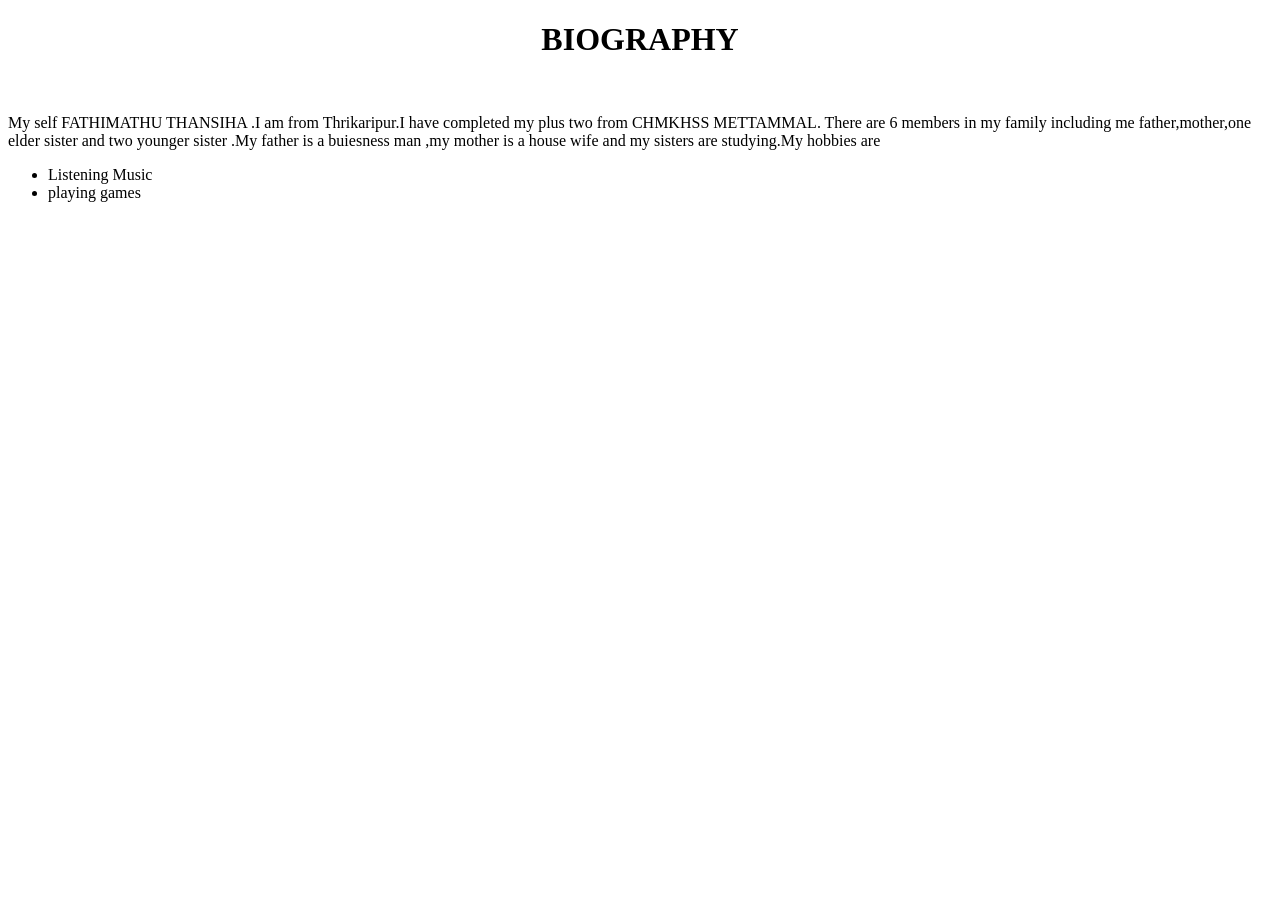
==== biography.html @ 7484fa46 "first commit" ====
<!DOCTYPE html>
<html lang="en">
<head>
    <meta charset="UTF-8">
    <meta name="viewport" content="width=device-width, initial-scale=1.0">
    <title>Document</title>
    <link rel="stylesheet" href="biography.css">
</head>
<body>
  <h1 align="center"> BIOGRAPHY</h1>
  <img src="https://encrypted-tbn0.gstatic.com/images?q=tbn:ANd9GcQdsiwC0EOw_VsdUfbM6hIVrOqtUMUaULBFyKvRsOsbhQ&s=10
  " alt="">
  <P>My self FATHIMATHU THANSIHA .I am from Thrikaripur.I have completed my plus two from CHMKHSS METTAMMAL. There are 6 members in my family including me father,mother,one elder sister and two younger sister .My father is a buiesness man ,my mother is a house wife and my sisters are studying.My hobbies are 
     </P>
     <ul>
        <li>Listening Music</li>
        <li>playing games</li> 
     </ul>
</body>
</html>
---- biography.css ----
body{
    background-color: white}
    header{
        color: white;
        background-color: blue;
    }
img{
    align-self: auto;
}
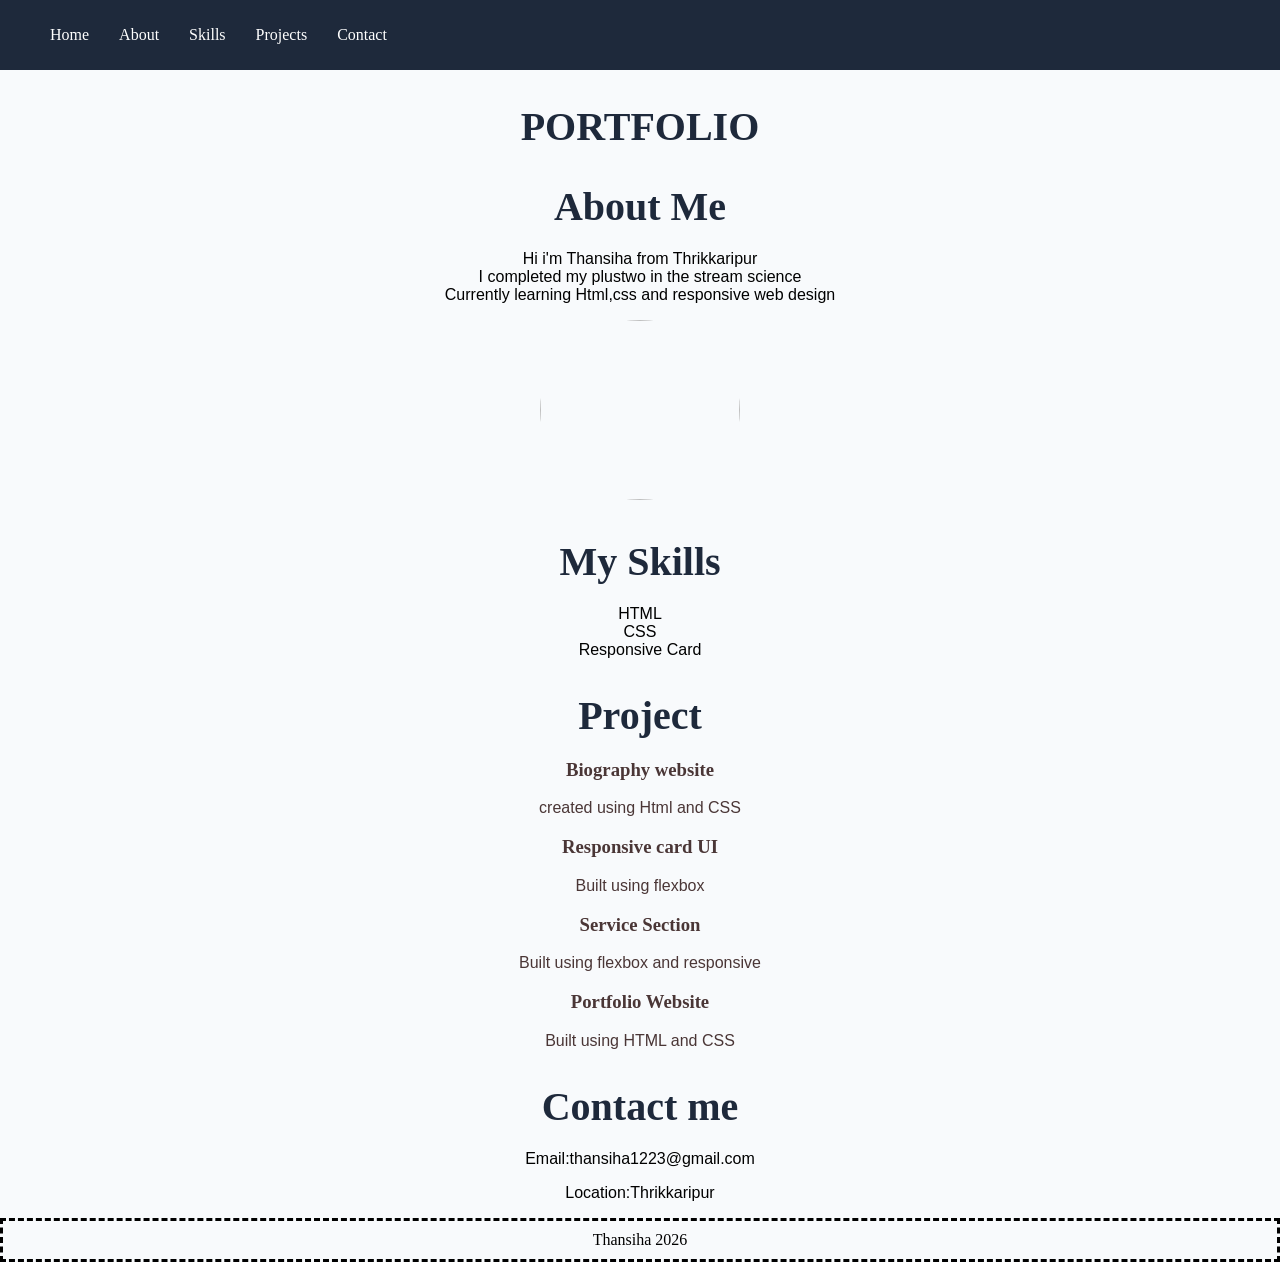
==== commit da5de97c: "updated background image" ====
--- a/biography.html
+++ b/biography.html
@@ -1,20 +1,92 @@
 <!DOCTYPE html>
 <html lang="en">
 <head>
+   
+   <style>
+     .project {
+      background-image: url(https://st2.depositphotos.com/7595566/45556/i/1600/depositphotos_455569506-stock-photo-working-home-concept-girl-working.jpg);
+      background-repeat: no-repeat;
+      background-position: center;
+      background-attachment: fixed;
+      background-size: cover;
+   
+
+     
+     }
+        
+      
+   </style>
+ 
     <meta charset="UTF-8">
     <meta name="viewport" content="width=device-width, initial-scale=1.0">
     <title>Document</title>
     <link rel="stylesheet" href="biography.css">
 </head>
 <body>
-  <h1 align="center"> BIOGRAPHY</h1>
-  <img src="https://encrypted-tbn0.gstatic.com/images?q=tbn:ANd9GcQdsiwC0EOw_VsdUfbM6hIVrOqtUMUaULBFyKvRsOsbhQ&s=10
-  " alt="">
-  <P>My self FATHIMATHU THANSIHA .I am from Thrikaripur.I have completed my plus two from CHMKHSS METTAMMAL. There are 6 members in my family including me father,mother,one elder sister and two younger sister .My father is a buiesness man ,my mother is a house wife and my sisters are studying.My hobbies are 
-     </P>
-     <ul>
-        <li>Listening Music</li>
-        <li>playing games</li> 
-     </ul>
+  <header class="nav">
+  
+   
+      <ul>
+  <li> <a href="#Home">Home</a></li>
+  <li><a href="#About">About</a></li>
+  <li><a href="#Skills">Skills</a></li>
+  <li><a href="#Project">Projects</a></li>
+  <li><a href="#Contact">Contact</a></li>
+
+      </ul>
+      
+
+   </header>
+    <h2>PORTFOLIO</h2>
+ 
+  <h2>About Me</h2>
+  <p>Hi i'm Thansiha from Thrikkaripur<br>I completed my plustwo in the stream science <br>Currently learning Html,css and responsive web design <br></p>
+    <img src="https://i.pinimg.com/736x/fa/fd/85/fafd85e7b008d6ac31e606646ec0817f.jpg" alt="" width="200px" height="180px">
+      
+    <section class="skills">
+      <h2>My Skills</h2>
+    
+      <p>HTML <br>CSS <br> Responsive Card</p>
+       </section>
+
+      <section class="project">
+         <h2>Project</h2>
+       <div>
+         
+         <h3>Biography website </h3>
+         <p>created using Html and CSS</p>
+       </div>
+
+       <div>
+         <h3>Responsive card UI</h3>
+         <p>Built using flexbox</p>
+       </div>
+       <div>
+         <h3>Service Section</h3>
+         <p>Built using flexbox and responsive </p>
+       </div>
+
+       <div>
+         <h3>Portfolio Website</h3>
+         <p>Built using HTML and CSS</p>
+       </div>
+
+       
+      </section>
+      
+
+      <section class="contact">
+         <h2>Contact me</h2>
+
+         <p>Email:thansiha1223@gmail.com</p>
+         <p>Location:Thrikkaripur</p>
+
+      </section>
+         
+
+      <footer>
+         Thansiha 2026
+      </footer>
+   
 </body>
 </html>
--- a/biography.css
+++ b/biography.css
@@ -1,9 +1,85 @@
- body{
-    background-color: white}
-    header{
-        color: white;
-        background-color: blue;
-    }
-img{
-    align-self: auto;
+/* .nav {
+    justify-content: center;
+    overflow: hidden;
+    background-color: #1e293b;
+    position: sticky;
+    top: 0;
+
+    align-items: center;
+    padding: 10px;
+    display: flex; */
+  body {
+    margin: 0;
+    background-color: #f8fafc;
+    text-align: center;
 }
+.nav {
+    display: flex;
+   
+
+    justify-content:space-between;
+    align-items: center;
+    background-color: #1e293b;
+    position: sticky;
+    top: 0;
+    padding: 10px;
+   
+}
+li {
+    list-style-type: none;
+}
+
+
+a {
+    text-decoration: none;
+
+}
+ul {
+    display: flex;
+    gap: 30px;
+}
+ul li a {
+     color: white;
+   
+}
+ul li a:hover {
+    background-color: #2563eb;
+    color: black;
+ }
+
+
+img {
+    border-radius: 50%;
+}
+
+
+h2 {
+    text-align: center;
+    font-size: 40px;
+    color: #1e293b;
+    margin-bottom: 20px;
+}
+
+p {
+    font-family: Arial, Helvetica, sans-serif;
+}
+
+body {
+  
+    text-align: center;
+  
+}
+
+.project {
+    color: rgb(74, 54, 54);
+}
+
+footer {
+    text-align: center;
+    padding: 10px;
+    border: dashed;
+} 
+
+body {
+    background-color: #f8fafc;
+}
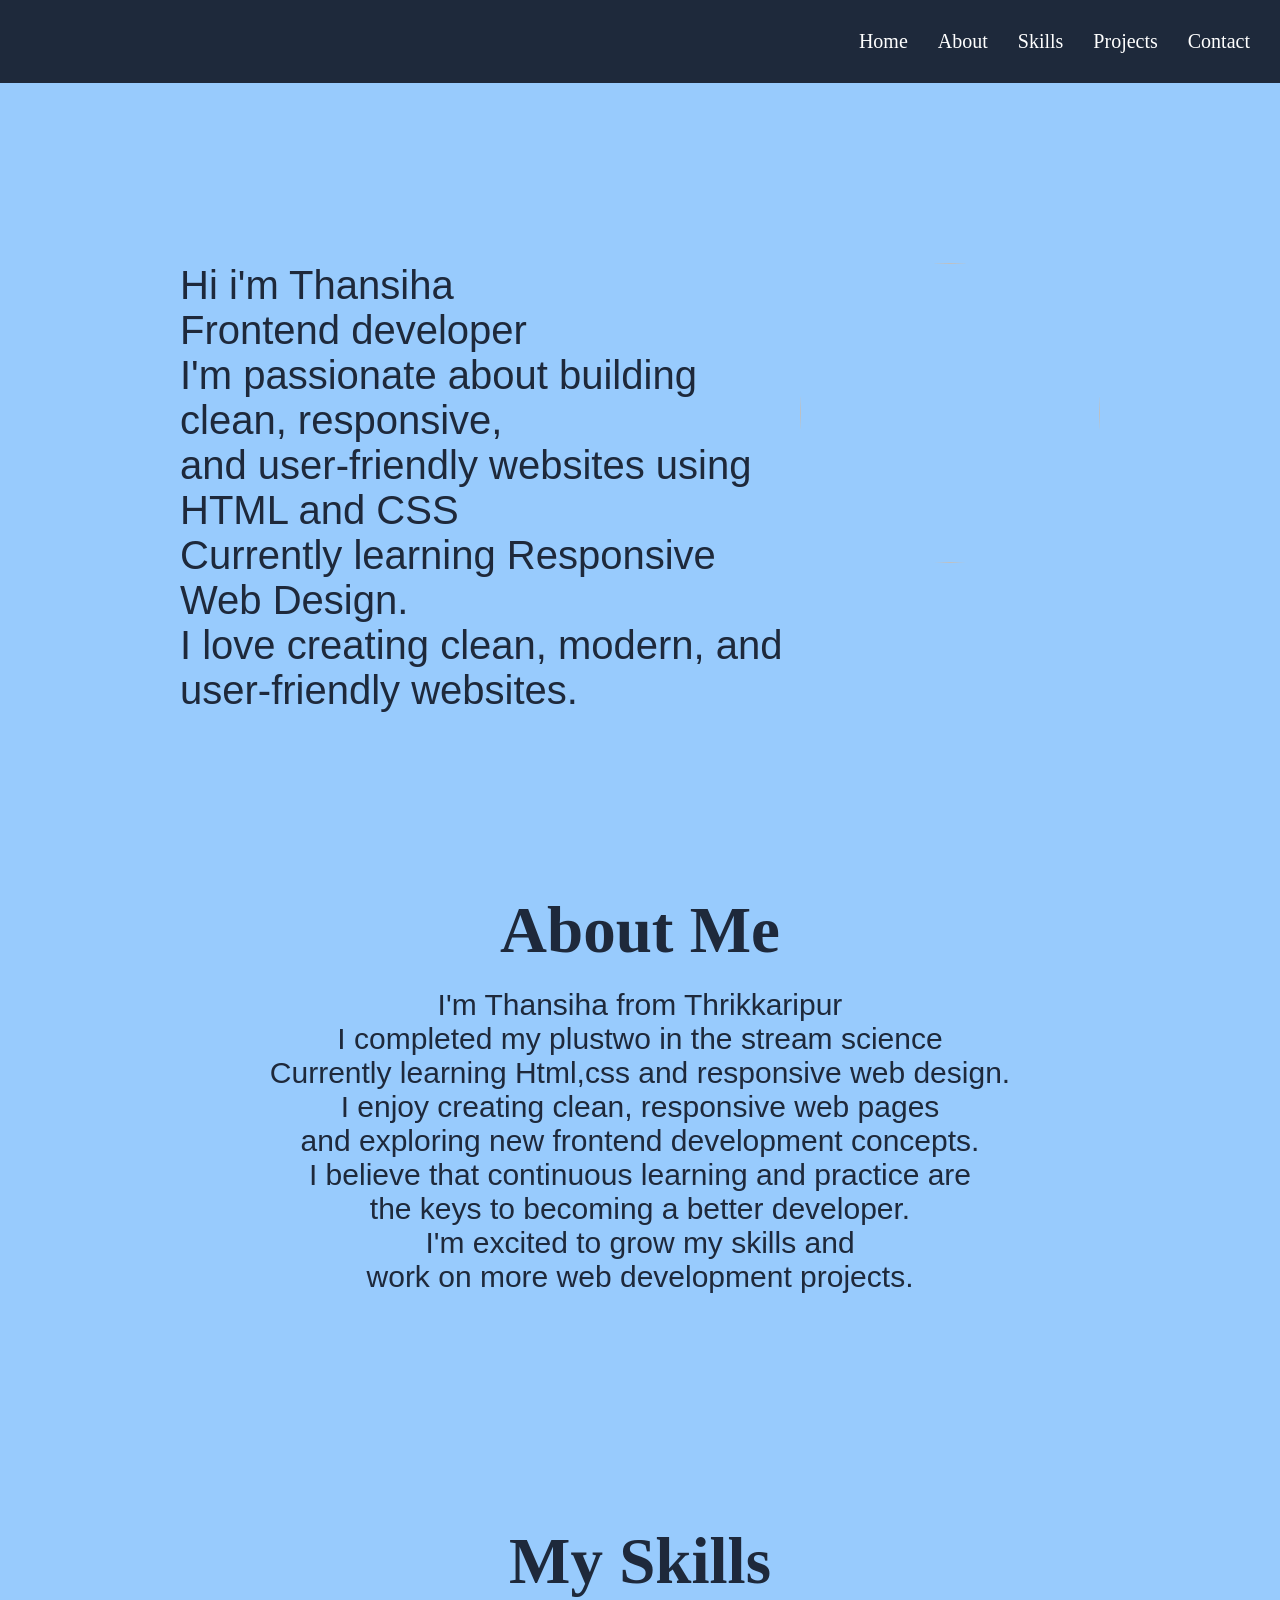
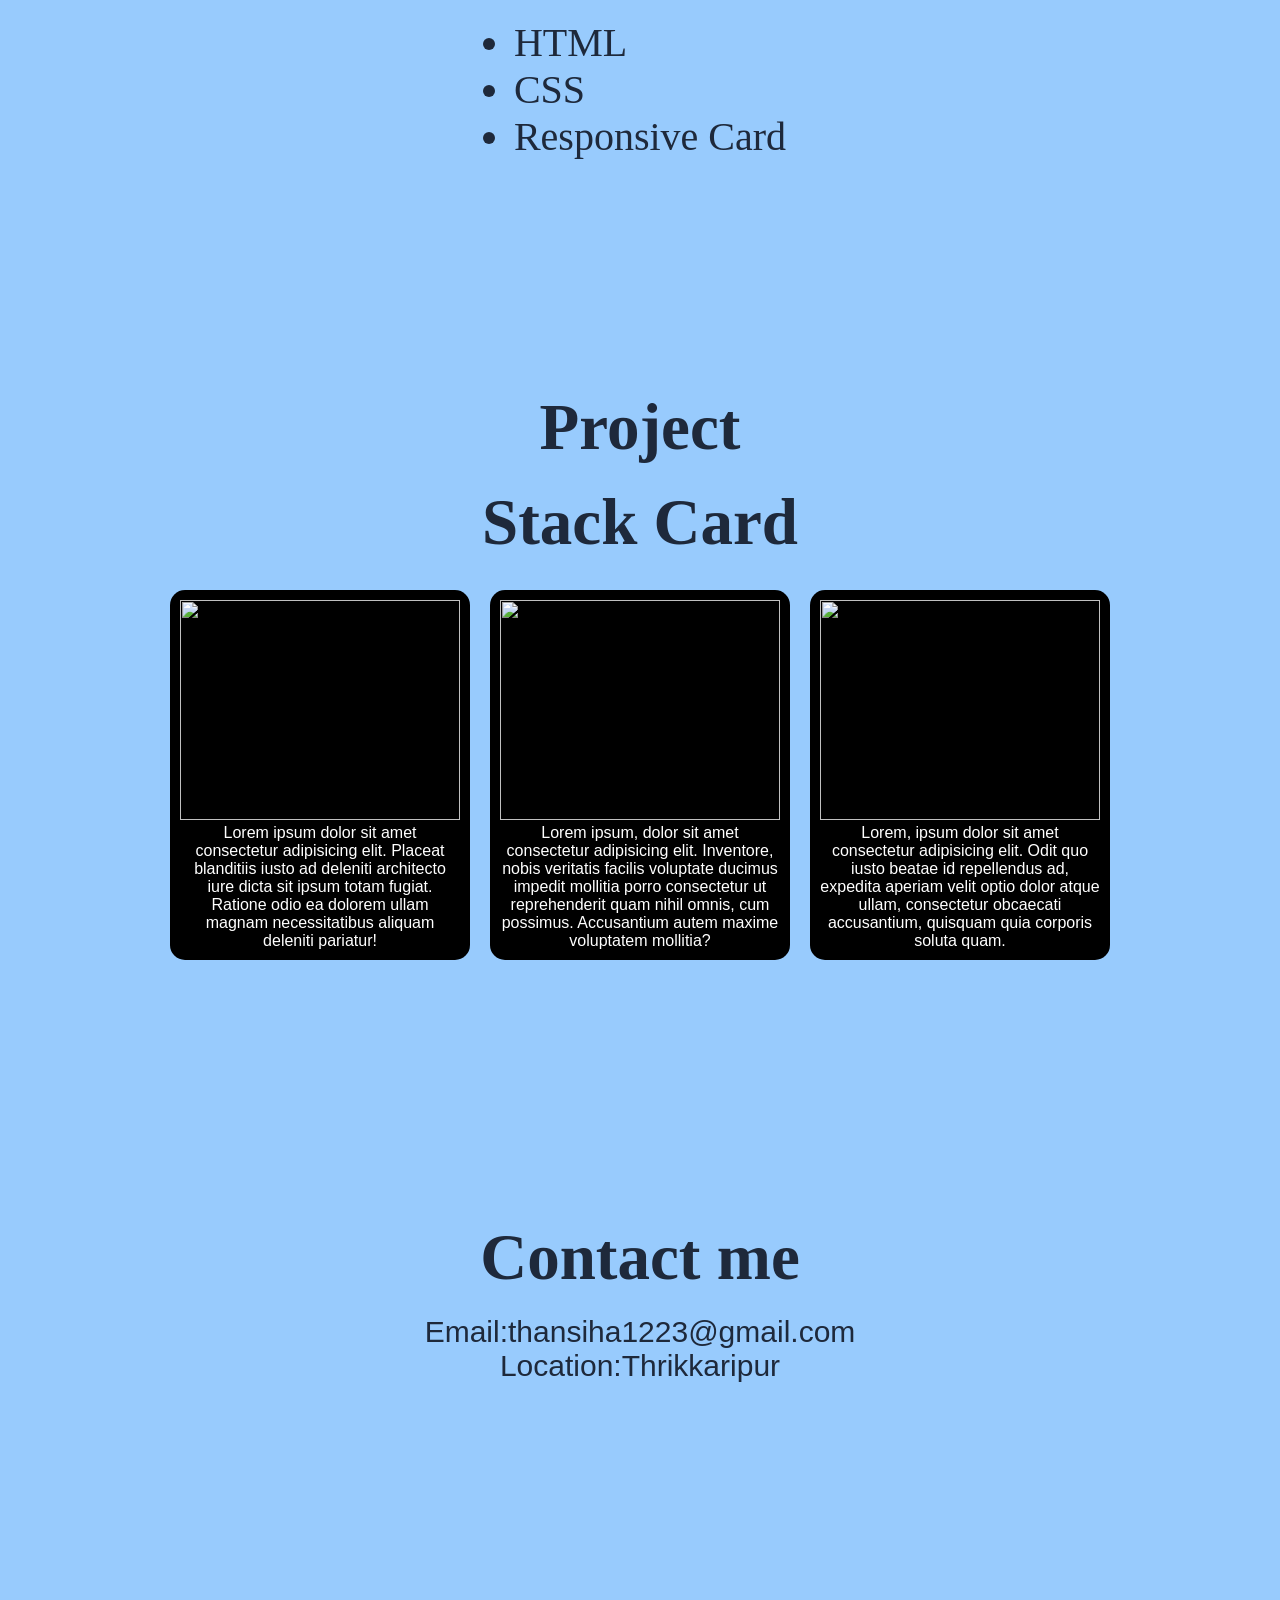
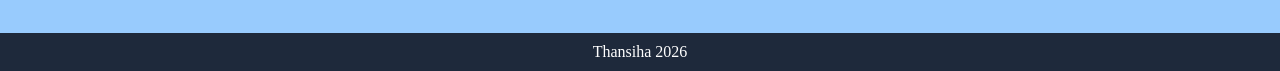
==== commit 27fa31eb: "updated UI" ====
--- a/biography.html
+++ b/biography.html
@@ -1,92 +1,120 @@
 <!DOCTYPE html>
 <html lang="en">
+
 <head>
-   
-   <style>
-     .project {
-      background-image: url(https://st2.depositphotos.com/7595566/45556/i/1600/depositphotos_455569506-stock-photo-working-home-concept-girl-working.jpg);
-      background-repeat: no-repeat;
-      background-position: center;
-      background-attachment: fixed;
-      background-size: cover;
-   
+  <meta charset="UTF-8">
+  <meta name="viewport" content="width=device-width, initial-scale=1.0">
+  <title>Portfolio</title>
+  <link rel="stylesheet" href="biography.css">
+  <link href="favimage.ico" rel="icon" />
+</head>
 
-     
-     }
-        
-      
-   </style>
- 
-    <meta charset="UTF-8">
-    <meta name="viewport" content="width=device-width, initial-scale=1.0">
-    <title>Document</title>
-    <link rel="stylesheet" href="biography.css">
-</head>
 <body>
   <header class="nav">
-  
-   
-      <ul>
-  <li> <a href="#Home">Home</a></li>
-  <li><a href="#About">About</a></li>
-  <li><a href="#Skills">Skills</a></li>
-  <li><a href="#Project">Projects</a></li>
-  <li><a href="#Contact">Contact</a></li>
+   <nav>
+    <ul>
+      <li> <a href="#Home">Home</a></li>
+      <li><a href="#About">About</a></li>
+      <li><a href="#Skills">Skills</a></li>
+      <li><a href="#Project">Projects</a></li>
+      <li><a href="#Contact">Contact</a></li>
 
-      </ul>
-      
+    </ul>
+   </nav>
+  </header>
+  <section id="Home">
+    <p>Hi i'm Thansiha <br>Frontend developer <br>
+      I'm passionate about building clean, responsive,<br>
+      and user-friendly websites using HTML and CSS <br>
+      Currently learning Responsive Web Design. <br>I love creating clean, modern, and user-friendly websites. <br> </p>
 
-   </header>
-    <h2>PORTFOLIO</h2>
- 
-  <h2>About Me</h2>
-  <p>Hi i'm Thansiha from Thrikkaripur<br>I completed my plustwo in the stream science <br>Currently learning Html,css and responsive web design <br></p>
-    <img src="https://i.pinimg.com/736x/fa/fd/85/fafd85e7b008d6ac31e606646ec0817f.jpg" alt="" width="200px" height="180px">
-      
-    <section class="skills">
-      <h2>My Skills</h2>
-    
-      <p>HTML <br>CSS <br> Responsive Card</p>
-       </section>
+    <div class="home-img">
+      <img class="profile-img" src="https://i.pinimg.com/736x/fa/fd/85/fafd85e7b008d6ac31e606646ec0817f.jpg" alt=""
+        width="200px" height="180px">
+    </div>
 
-      <section class="project">
-         <h2>Project</h2>
-       <div>
-         
-         <h3>Biography website </h3>
-         <p>created using Html and CSS</p>
-       </div>
+  </section>
 
-       <div>
-         <h3>Responsive card UI</h3>
-         <p>Built using flexbox</p>
-       </div>
-       <div>
-         <h3>Service Section</h3>
-         <p>Built using flexbox and responsive </p>
-       </div>
+  <section id="About">
+    <h2>About Me</h2>
+    <p>I'm Thansiha from Thrikkaripur<br>I completed my plustwo in the stream science <br>Currently learning Html,css
+      and responsive web design. <br>I enjoy creating clean, responsive web pages <br> and exploring new frontend
+      development concepts. <br> I believe that continuous learning and practice are <br>the keys to becoming a better
+      developer.
+      <br> I'm excited to grow my skills and <br> work on more web development projects.
+    </p>
 
-       <div>
-         <h3>Portfolio Website</h3>
-         <p>Built using HTML and CSS</p>
-       </div>
 
-       
-      </section>
-      
 
-      <section class="contact">
-         <h2>Contact me</h2>
 
-         <p>Email:thansiha1223@gmail.com</p>
-         <p>Location:Thrikkaripur</p>
+  </section>
 
-      </section>
-         
 
-      <footer>
-         Thansiha 2026
-      </footer>
-   
+  <section class="skills" id="Skills">
+    <h2>My Skills</h2>
+
+    <ul>
+      <li>HTML</li>
+      <li>CSS</li>
+      <li>Responsive Card</li>
+    </ul>
+  </section>
+
+  <section class="project" id="Project">
+    <h2>Project</h2>
+
+    <h2>Stack Card</h2>
+    <div class="card-container">
+      <div class="card">
+
+        <img src="https://i.pinimg.com/736x/0d/5c/e9/0d5ce9f561cb4608137281ae1897aac7.jpg" alt="">
+        <h1> </h1>
+        <p>Lorem ipsum dolor sit amet consectetur adipisicing elit. Placeat blanditiis iusto ad deleniti architecto iure
+          dicta sit ipsum totam fugiat. Ratione odio ea dolorem ullam magnam necessitatibus aliquam deleniti pariatur!
+        </p>
+
+      </div>
+
+      <div class="card">
+        <img src="https://i.pinimg.com/736x/07/83/a2/0783a2da2eb60a125da0b4ebd92e6481.jpg" alt="">
+        <h1></h1>
+        <p>Lorem ipsum, dolor sit amet consectetur adipisicing elit. Inventore, nobis veritatis facilis voluptate
+          ducimus impedit mollitia porro consectetur ut reprehenderit quam nihil omnis, cum possimus. Accusantium autem
+          maxime voluptatem mollitia?</p>
+
+      </div>
+
+      <div class="card">
+        <img src="https://i.pinimg.com/736x/95/a3/f9/95a3f94a9527bfb8489b12a1166f71bf.jpg" alt="">
+        <h1> </h1>
+        <p>Lorem, ipsum dolor sit amet consectetur adipisicing elit. Odit quo iusto beatae id repellendus ad, expedita
+          aperiam velit optio dolor atque ullam, consectetur obcaecati accusantium, quisquam quia corporis soluta quam.
+        </p>
+
+      </div>
+
+
+    </div>
+
+
+
+
+  </section>
+
+
+  <section class="contact" id="Contact">
+    <h2>Contact me</h2>
+
+    <p>Email:thansiha1223@gmail.com</p>
+    <p>Location:Thrikkaripur</p>
+
+  </section>
+
+
+  <footer>
+    Thansiha 2026
+  </footer>
+
 </body>
-</html>
+
+</html>
--- a/biography.css
+++ b/biography.css
@@ -1,32 +1,65 @@
-/* .nav {
-    justify-content: center;
-    overflow: hidden;
-    background-color: #1e293b;
-    position: sticky;
-    top: 0;
-
-    align-items: center;
-    padding: 10px;
-    display: flex; */
-  body {
+body {
     margin: 0;
     background-color: #f8fafc;
     text-align: center;
 }
+
+#Home {
+    text-align: left;
+    font-size: 40px;
+    margin: 180px;
+    display: flex;
+
+}
+
+#About {
+    font-size: 30px;
+    text-align: center;
+    margin: 110px;
+}
+
+#Skills {
+    font-size: 40px;
+    margin: 230px;
+}
+
+#Project {
+    margin: 70px;
+}
+
+#Contact {
+    margin: 250px;
+    font-size: 30px;
+}
+
 .nav {
     display: flex;
-   
+    justify-content: right;
+    align-items: right;
 
-    justify-content:space-between;
-    align-items: center;
     background-color: #1e293b;
     position: sticky;
     top: 0;
     padding: 10px;
-   
+
 }
-li {
-    list-style-type: none;
+
+.nav ul {
+    display: flex;
+    gap: 30px;
+    list-style: none;
+    margin: 0;
+    padding: 20px;
+    font-size: 20px;
+
+
+
+}
+
+.skills ul {
+    display: inline-block;
+    text-align: left;
+    padding-left: 20px;
 }
 
 
@@ -34,23 +67,32 @@
     text-decoration: none;
 
 }
-ul {
-    display: flex;
-    gap: 30px;
+
+
+
+ul li a {
+    color: white;
+
 }
-ul li a {
-     color: white;
-   
-}
+
 ul li a:hover {
     background-color: #2563eb;
     color: black;
- }
+}
+
+.home-img {
+    border-radius: 50%;
+    text-align: right;
+
+}
+
+.home-img img {
+    width: 300px;
+    height: 300px;
+    border-radius: 50%;
+}
 
 
-img {
-    border-radius: 50%;
-}
 
 
 h2 {
@@ -64,11 +106,6 @@
     font-family: Arial, Helvetica, sans-serif;
 }
 
-body {
-  
-    text-align: center;
-  
-}
 
 .project {
     color: rgb(74, 54, 54);
@@ -77,9 +114,53 @@
 footer {
     text-align: center;
     padding: 10px;
-    border: dashed;
-} 
+    background-color: #1e293b;
+    color: white;
+}
+
+
+* {
+    box-sizing: border-box;
+    padding: 0;
+    margin: 0;
+}
+
+
+.card-container {
+    display: flex;
+    justify-content: center;
+    flex-wrap: nowrap;
+}
+
+.card {
+    background: rgb(0, 0, 0);
+    color: white;
+    width: 300px;
+    margin: 10px;
+    border-radius: 15px;
+    padding: 10px;
+}
+
+.card:hover {
+    background-color: grey;
+}
+
+img {
+    max-width: 100%;
+}
+
+.card img {
+    width: 100%;
+    height: 220px;
+    object-fit: cover;
+}
 
 body {
-    background-color: #f8fafc;
+    background-color: #98cbfd;
+    color: #1e293b;
+    text-align: center;
+}
+
+h2 {
+    font-size: 65px;
 }
